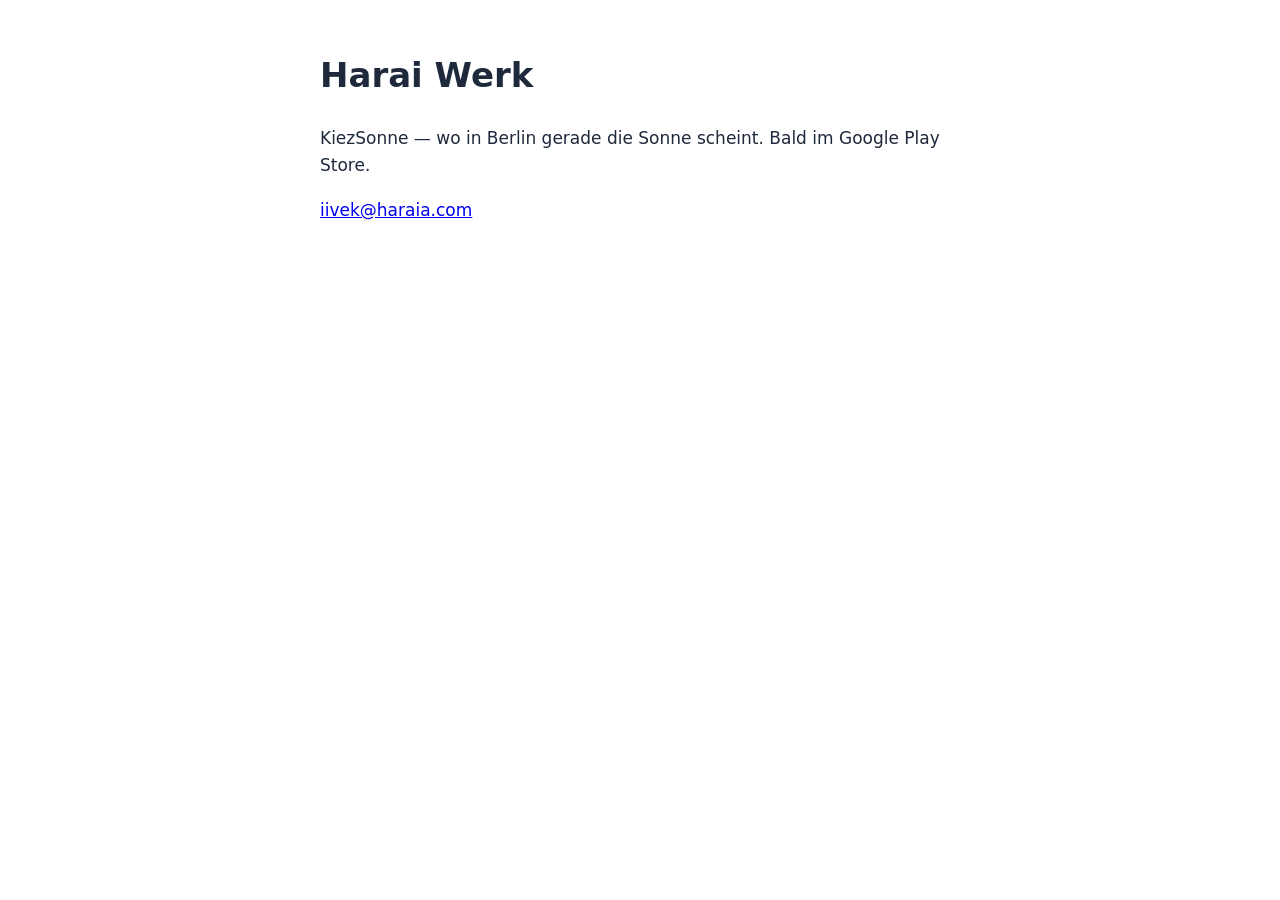
==== index.html @ 86b2e6d2 "site: placeholder for Harai Werk" ====
<!doctype html>
<html lang="de">
  <head>
    <meta charset="utf-8" />
    <meta name="viewport" content="width=device-width, initial-scale=1" />
    <title>Harai Werk</title>
    <style>
      body {
        font: 17px/1.6 system-ui, sans-serif;
        max-width: 40rem;
        margin: 3rem auto;
        padding: 0 1rem;
        color: #1e293b;
        background: #fff;
      }
      @media (prefers-color-scheme: dark) {
        body {
          color: #e2e8f0;
          background: #0f172a;
        }
        a {
          color: #fbbf24;
        }
      }
    </style>
  </head>
  <body>
    <h1>Harai Werk</h1>
    <p>KiezSonne — wo in Berlin gerade die Sonne scheint. Bald im Google Play Store.</p>
    <p><a href="mailto:iivek@haraia.com">iivek@haraia.com</a></p>
  </body>
</html>
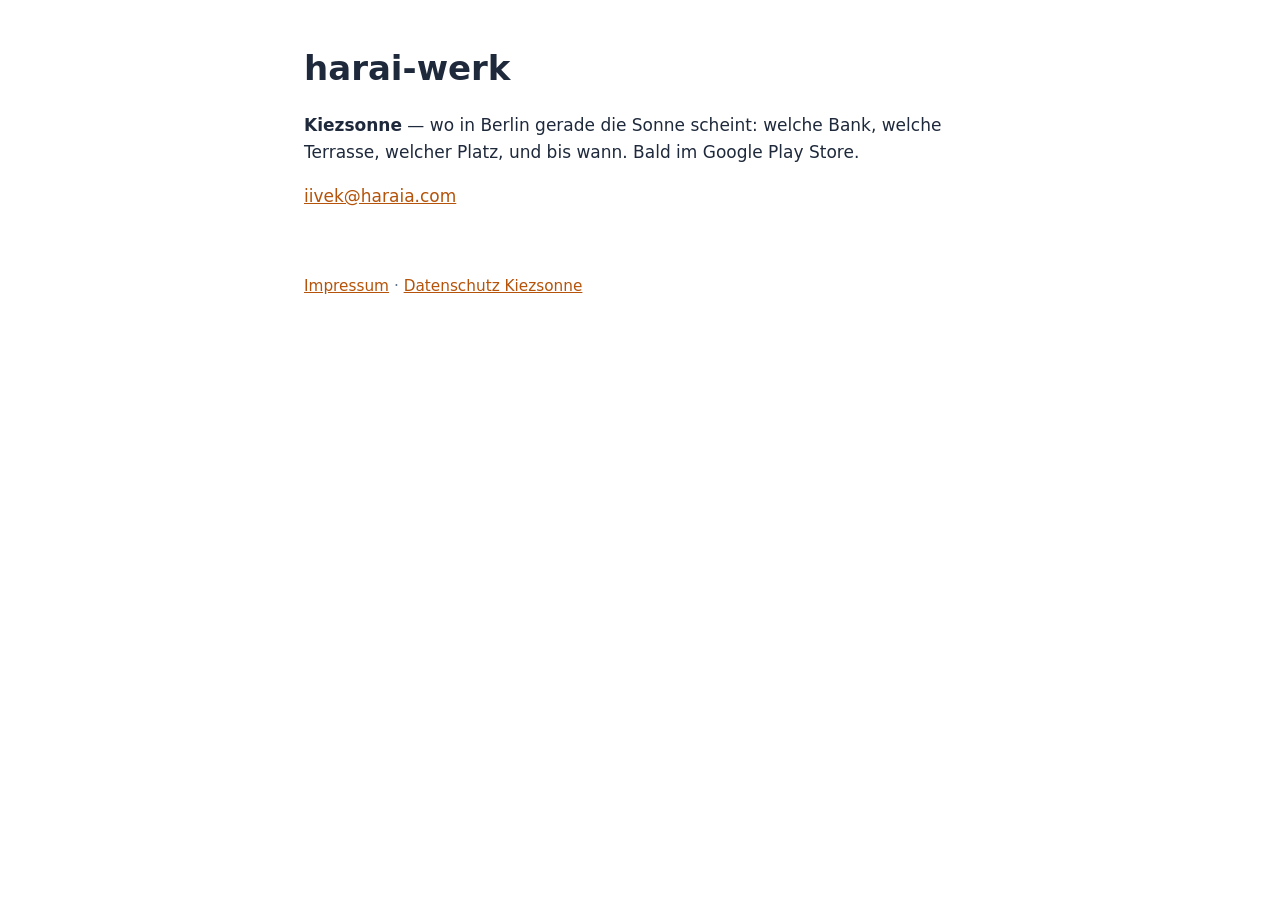
==== commit 6aac3e71: "site: Impressum, and the privacy policy for Kiezsonne" ====
--- a/index.html
+++ b/index.html
@@ -3,30 +3,19 @@
   <head>
     <meta charset="utf-8" />
     <meta name="viewport" content="width=device-width, initial-scale=1" />
-    <title>Harai Werk</title>
-    <style>
-      body {
-        font: 17px/1.6 system-ui, sans-serif;
-        max-width: 40rem;
-        margin: 3rem auto;
-        padding: 0 1rem;
-        color: #1e293b;
-        background: #fff;
-      }
-      @media (prefers-color-scheme: dark) {
-        body {
-          color: #e2e8f0;
-          background: #0f172a;
-        }
-        a {
-          color: #fbbf24;
-        }
-      }
-    </style>
+    <title>harai-werk</title>
+    <link rel="stylesheet" href="/style.css" />
   </head>
   <body>
-    <h1>Harai Werk</h1>
-    <p>KiezSonne — wo in Berlin gerade die Sonne scheint. Bald im Google Play Store.</p>
+    <h1>harai-werk</h1>
+    <p>
+      <strong>Kiezsonne</strong> — wo in Berlin gerade die Sonne scheint: welche Bank, welche
+      Terrasse, welcher Platz, und bis wann. Bald im Google Play Store.
+    </p>
     <p><a href="mailto:iivek@haraia.com">iivek@haraia.com</a></p>
+    <footer>
+      <a href="/impressum/">Impressum</a> ·
+      <a href="/kiezsonne/privacy/">Datenschutz Kiezsonne</a>
+    </footer>
   </body>
 </html>
--- a/style.css
+++ b/style.css
@@ -0,0 +1,49 @@
+:root {
+  --text: #1e293b;
+  --muted: #64748b;
+  --bg: #ffffff;
+  --accent: #b45309;
+  --rule: #e2e8f0;
+}
+@media (prefers-color-scheme: dark) {
+  :root {
+    --text: #e2e8f0;
+    --muted: #94a3b8;
+    --bg: #0f172a;
+    --accent: #fbbf24;
+    --rule: #1e293b;
+  }
+}
+body {
+  font: 17px/1.6 system-ui, sans-serif;
+  max-width: 42rem;
+  margin: 3rem auto;
+  padding: 0 1rem;
+  color: var(--text);
+  background: var(--bg);
+}
+a {
+  color: var(--accent);
+}
+h1 {
+  line-height: 1.2;
+}
+h2 {
+  margin-top: 2.5rem;
+}
+h3 {
+  margin-top: 1.75rem;
+}
+hr {
+  border: 0;
+  border-top: 1px solid var(--rule);
+  margin: 3rem 0;
+}
+.muted,
+footer {
+  color: var(--muted);
+  font-size: 0.9em;
+}
+footer {
+  margin-top: 4rem;
+}
